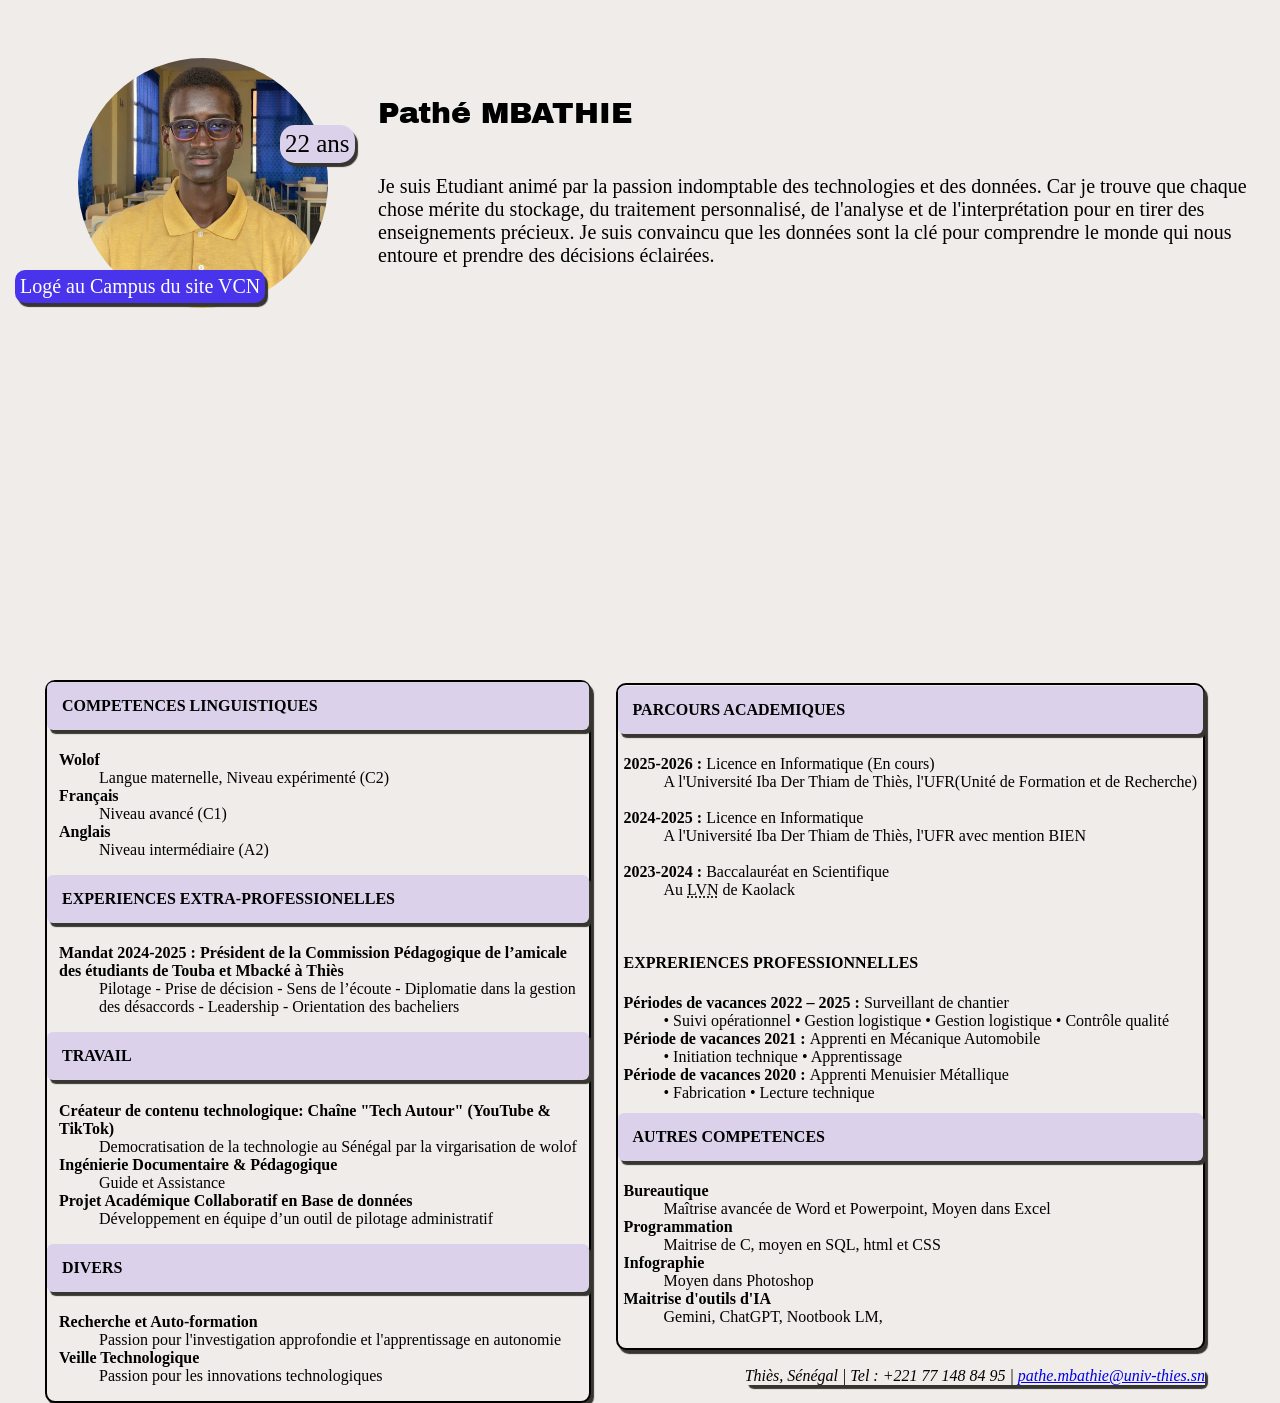
==== index.html @ 099e802d "Update and rename index.html.html to index.html" ====
<!DOCTYPE html>
<html lang="en">
<head>
    <meta charset="UTF-8">
    <meta name="viewport" content="width=device-width, initial-scale=1.0">
    <title>MonCV</title>
    <link rel="stylesheet" href="style.css">
    
    <link rel="preconnect" href="https://fonts.googleapis.com">
    <link rel="preconnect" href="https://fonts.gstatic.com" crossorigin>
    <link href="https://fonts.googleapis.com/css2?family=Archivo+Black&display=swap" rel="stylesheet">

</head>
<body>
     <header>
        <img src="IMAG.jpeg" alt="">
        
        <p id="tete"> <br><br><br> <span id="nom">Pathé MBATHIE</span>
            <br><br><br>Je suis Etudiant animé par la passion indomptable des technologies et des données. Car je trouve que chaque chose mérite du stockage, du traitement personnalisé, de l'analyse et de l'interprétation pour en tirer des enseignements précieux. Je suis convaincu que les données sont la clé pour comprendre le monde qui nous entoure et prendre des décisions éclairées. 
        </p>
        <p id="age">22 ans</p>
        <p id="adr">Logé au Campus du site VCN</p>
    </header>
    <section id="prepart">
        <h4 id="par">PARCOURS ACADEMIQUES</h4>
        <dl>
            <dt><b>2025-2026 :</b> Licence en Informatique (En cours)</dt>
                <dd>A l'Université Iba Der Thiam de Thiès, l'UFR(Unité de Formation et de Recherche)</dd><br>
            <dt><b>2024-2025 :</b> Licence en Informatique</dt>
                <dd>A l'Université Iba Der Thiam de Thiès, l'UFR avec mention BIEN</dd><br>
            <dt><b>2023-2024 :</b> Baccalauréat en Scientifique</dt>
                <dd>Au <abbr title="Lycée Valdiodio Ndiye">LVN</abbr> de Kaolack</dd>
        </dl><br>
        <h4 id="exppro">EXPRERIENCES PROFESSIONNELLES</h4>
        <dl>
            <dt><b>Périodes de vacances 2022 – 2025 : </b>Surveillant de chantier</dt>
                <dd>•	Suivi opérationnel •	Gestion logistique •	Gestion logistique •	Contrôle qualité </dd>
            <dt><b>Période de vacances 2021 : </b>Apprenti en Mécanique Automobile</dt>
                <dd>•	Initiation technique •	Apprentissage</dd>
            <dt><b>Période de vacances 2020 : </b>Apprenti Menuisier Métallique</dt>
                <dd>•	Fabrication •	Lecture technique </dd>
        </dl>
        <h4 id="autcom">AUTRES COMPETENCES</h4>
        <dl>
            <dt><b>Bureautique</b></dt>
                <dd>Maîtrise avancée de Word et Powerpoint, Moyen dans Excel</dd>
            <dt><b>Programmation</b></dt>
                <dd>Maitrise de C, moyen en SQL, html et CSS</dd>
            <dt><b>Infographie</b></dt>
                <dd>Moyen dans Photoshop</dd>
            <dt><b>Maitrise d'outils d'IA</b></dt>
                <dd>Gemini, ChatGPT, Nootbook LM, </dd>
        </dl>
    </section>
    <section id="secpart">
        <h4 id="comlin">COMPETENCES LINGUISTIQUES</h4>
        <dl>
            <dt><b>Wolof</b></dt>
                <dd>Langue maternelle, Niveau expérimenté (C2)</dd>
            <dt><b>Français</b></dt>
                <dd>Niveau avancé (C1)</dd>
            <dt><b>Anglais</b></dt>
                <dd>Niveau intermédiaire (A2)</dd>
        </dl>
        <h4 id="expex">EXPERIENCES EXTRA-PROFESSIONELLES</h4>
        <dl>
            <dt><b>Mandat 2024-2025 : Président de la Commission Pédagogique de l’amicale des étudiants de Touba et Mbacké à Thiès </b></dt>
                <dd>Pilotage - Prise de décision - Sens de l’écoute - Diplomatie dans la gestion des désaccords - Leadership - Orientation des bacheliers </dd>
        </dl>
        <h4 id="tra">TRAVAIL</h4>
        <dl>
            <dt><b>Créateur de contenu technologique: Chaîne "Tech Autour" (YouTube & TikTok)</b></dt>
                <dd>Democratisation de la technologie au Sénégal par la virgarisation de wolof</dd>
            <dt><b>Ingénierie Documentaire & Pédagogique</b></dt>
                <dd>Guide et Assistance</dd>
            <dt><b>Projet Académique Collaboratif en Base de données</b></dt>
                <dd>Développement en équipe d’un outil de pilotage administratif</dd>
        </dl>
        <h4 id="diver">DIVERS</h4>
        <dl>
            <dt><b>Recherche et Auto-formation</b></dt>
                <dd>Passion pour l'investigation approfondie et l'apprentissage en autonomie</dd>
            <dt><b>Veille Technologique</b></dt>
                <dd>Passion pour les innovations technologiques</dd>
        </dl>
    </section>
    <section id="adress">
        <address>
            Thiès, Sénégal |
            Tel : +221 77 148 84 95 |
            <a href="https://mail.google.com/mail/u/0/#inbox" target="_blank">pathe.mbathie@univ-thies.sn</a>
        </address>
    </section>
    
    
</body>
</html>
---- style.css ----
*{
    background-color: rgb(239, 236, 233);
}

header{

    padding-bottom: 40px;
    display: flex;
    justify-content: flex-start;
}

img{
    width: 250px;
    height: 250px;
    border-radius: 170px;
    margin-left: 70px;
    margin-top: 50px;
}

#tete{
    margin-left: 50px;
    font-size: 20px;
    font-family: 'Times New Roman', Times, serif;
    color: rgb(0, 0, 0);
    text-align: start;

}
#nom{
    font-size: 30px;
    font-family: "Archivo Black", sans-serif;
    font-weight: 100px;
    font-style: normal;
}

#age{
    font-size: 25px;
    background-color: rgb(220, 209, 235);
    border-radius: 15px;
    position: absolute;
    top: 100px;
    left: 280px;
    padding: 5px;
    border: 0px solid black;
    box-shadow: 3px 4px 1px rgb(55, 53, 48);
}
#adr{
    font-size: 20px;
    color: white;
    background-color: rgb(73, 51, 235);
    border-radius: 10px;
    position: absolute;
    top: 250px;
    left: 15px;
    padding: 5px;
    border: 0px solid black;
    box-shadow: 3px 4px 1px rgb(55, 53, 48);
}
#prepart{
    position: absolute;
    bottom: -450px;
    right: 75px;
    padding: 6px;
    border: 2px solid black;
    border-radius: 10px;
    box-shadow: 3px 4px 1px rgb(55, 53, 48);
    
}
#par, #exppron, #autcom{
    background-color: rgb(220, 209, 235);
    border-radius: 6px;
    padding: 15px;
    margin-top: -5px;
    margin-left: -6px;
    margin-right: -6px;
    box-shadow: 3px 4px 1px rgb(55, 53, 48);
}
#secpart{
    position: absolute;
    bottom: -503px;
    right: 735px;
    left: 45px;
    width: 530px;
    padding-left: 12px;
    border: 2px solid black;
    border-radius: 10px;
    box-shadow: 3px 4px 1px rgb(55, 53, 48); 
}
#comlin, #expex, #tra, #diver{
    background-color: rgb(220, 209, 235);
    border-radius: 6px;
    padding: 15px;
    width: 512px;
    margin-top: 0px;
    margin-left: -12px;
    margin-right: 7px;
    box-shadow: 3px 4px 1px rgb(55, 53, 48);
}
#adress{
    background-color: rgb(220, 209, 235);
    border-radius: 6px;
    position: absolute;
    bottom: -485px;
    right: 75px;
    box-shadow: 3px 4px 1px rgb(55, 53, 48);
}

@media screen and (max-width: 900px) {
    
    body {
        padding: 10px;
    }

    /* Désactivation du Flex et centrage du header */
    header {
        display: block;
        text-align: center;
        padding-bottom: 20px;
    }

    /* Centrage de l'image de profil */
    img {
        margin: 20px auto;
        display: block;
        width: 180px;
        height: 180px;
    }

    /* Remise en ordre du texte d'introduction */
    #tete {
        margin-left: 0;
        text-align: center;
        font-size: 18px;
    }

    /* On enlève les positions absolues pour que les badges s'alignent proprement */
    #age, #adr {
        position: static !important;
        display: inline-block;
        margin: 10px auto;
        font-size: 16px;
    }

    /* Forcer les deux grandes sections à s'empiler proprement verticalement */
    #prepart, #secpart {
        position: static !important;
        width: auto !important;
        margin: 20px 0 !important;
        padding: 15px !important;
        left: 0 !important;
        right: 0 !important;
    }

    /* Ajuster la largeur des titres internes pour qu'ils ne débordent pas */
    #comlin, #expex, #tra, #diver {
        width: auto !important;
        margin-left: 0 !important;
        margin-right: 0 !important;
    }

    /* Remise en bas de l'adresse de contact */
    #adress {
        position: static !important;
        width: auto !important;
        margin: 30px 0 10px 0 !important;
        text-align: center;
        padding: 10px;
    }
}
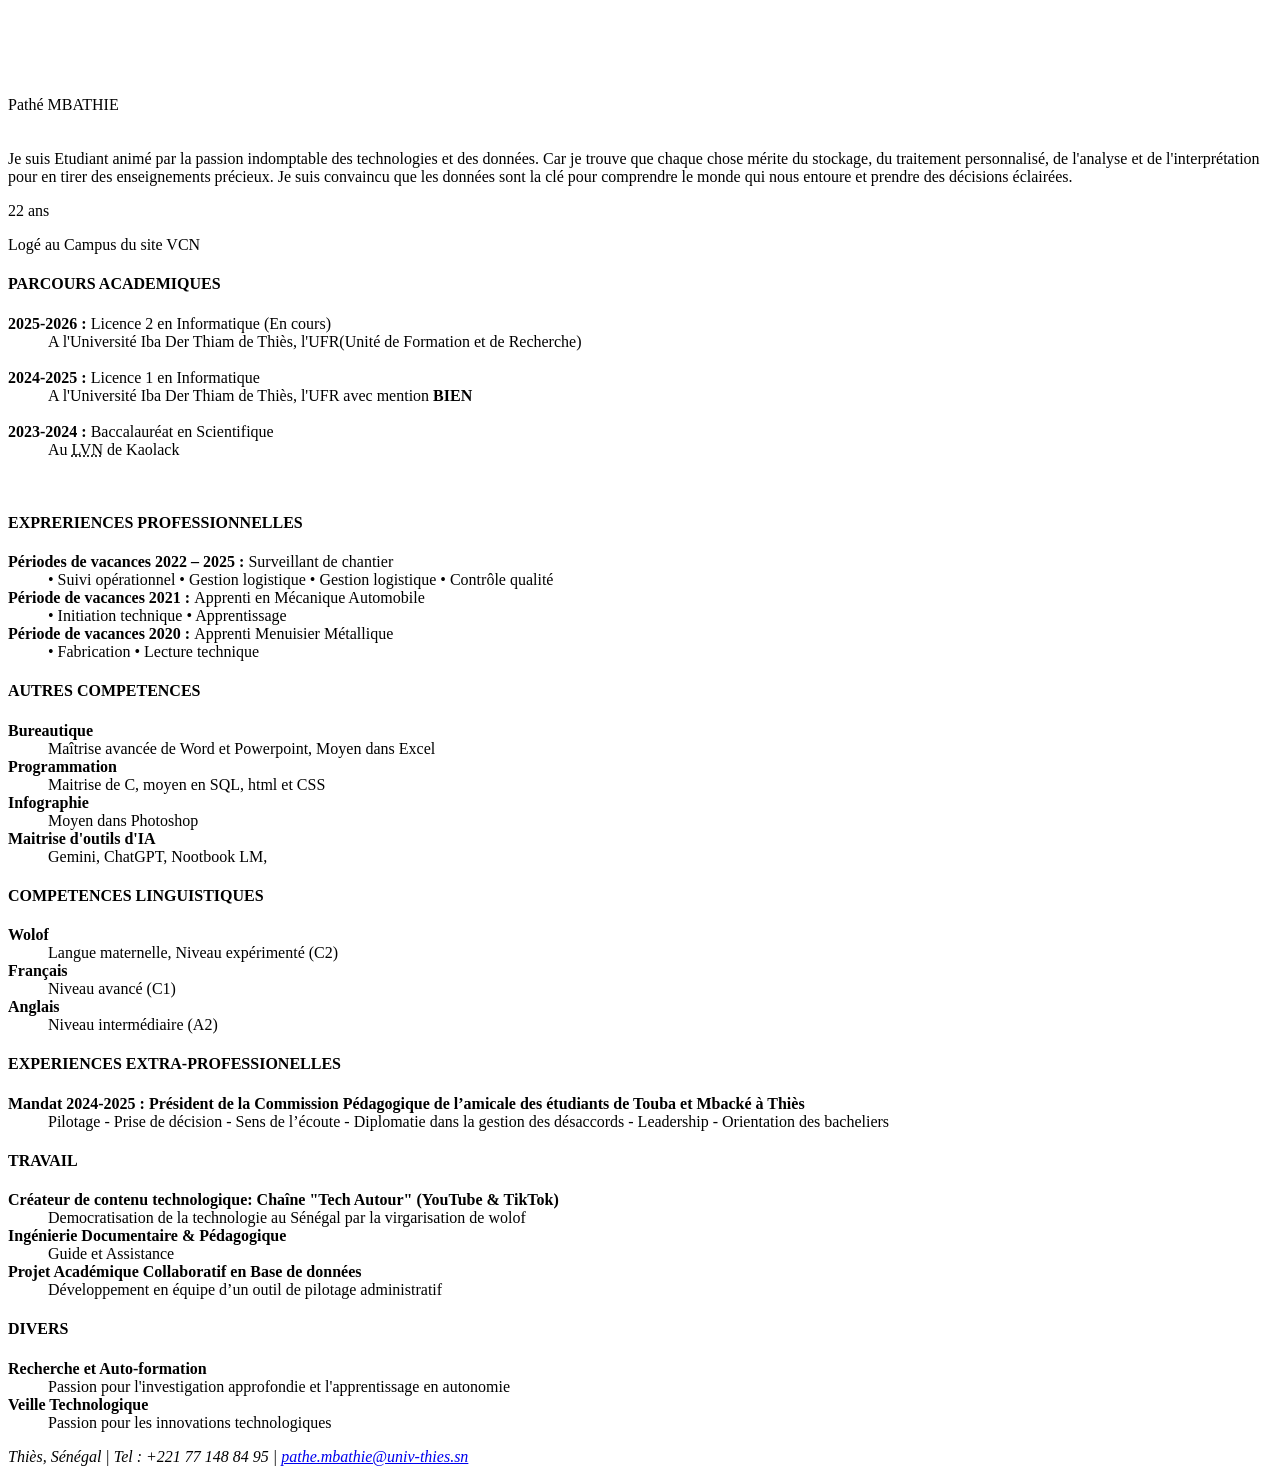
==== commit 2c42d862: "Update index.html" ====
--- a/index.html
+++ b/index.html
@@ -4,7 +4,7 @@
     <meta charset="UTF-8">
     <meta name="viewport" content="width=device-width, initial-scale=1.0">
     <title>MonCV</title>
-    <link rel="stylesheet" href="style.css">
+    <link rel="stylesheet" href="css/style.css">
     
     <link rel="preconnect" href="https://fonts.googleapis.com">
     <link rel="preconnect" href="https://fonts.gstatic.com" crossorigin>
@@ -13,7 +13,7 @@
 </head>
 <body>
      <header>
-        <img src="IMAG.jpeg" alt="">
+        <img src="..//media/IMAG.jpeg" alt="">
         
         <p id="tete"> <br><br><br> <span id="nom">Pathé MBATHIE</span>
             <br><br><br>Je suis Etudiant animé par la passion indomptable des technologies et des données. Car je trouve que chaque chose mérite du stockage, du traitement personnalisé, de l'analyse et de l'interprétation pour en tirer des enseignements précieux. Je suis convaincu que les données sont la clé pour comprendre le monde qui nous entoure et prendre des décisions éclairées. 
@@ -24,10 +24,10 @@
     <section id="prepart">
         <h4 id="par">PARCOURS ACADEMIQUES</h4>
         <dl>
-            <dt><b>2025-2026 :</b> Licence en Informatique (En cours)</dt>
+            <dt><b>2025-2026 :</b> Licence 2 en Informatique (En cours)</dt>
                 <dd>A l'Université Iba Der Thiam de Thiès, l'UFR(Unité de Formation et de Recherche)</dd><br>
-            <dt><b>2024-2025 :</b> Licence en Informatique</dt>
-                <dd>A l'Université Iba Der Thiam de Thiès, l'UFR avec mention BIEN</dd><br>
+            <dt><b>2024-2025 :</b> Licence 1 en Informatique</dt>
+                <dd>A l'Université Iba Der Thiam de Thiès, l'UFR avec mention <b>BIEN</b></dd><br>
             <dt><b>2023-2024 :</b> Baccalauréat en Scientifique</dt>
                 <dd>Au <abbr title="Lycée Valdiodio Ndiye">LVN</abbr> de Kaolack</dd>
         </dl><br>
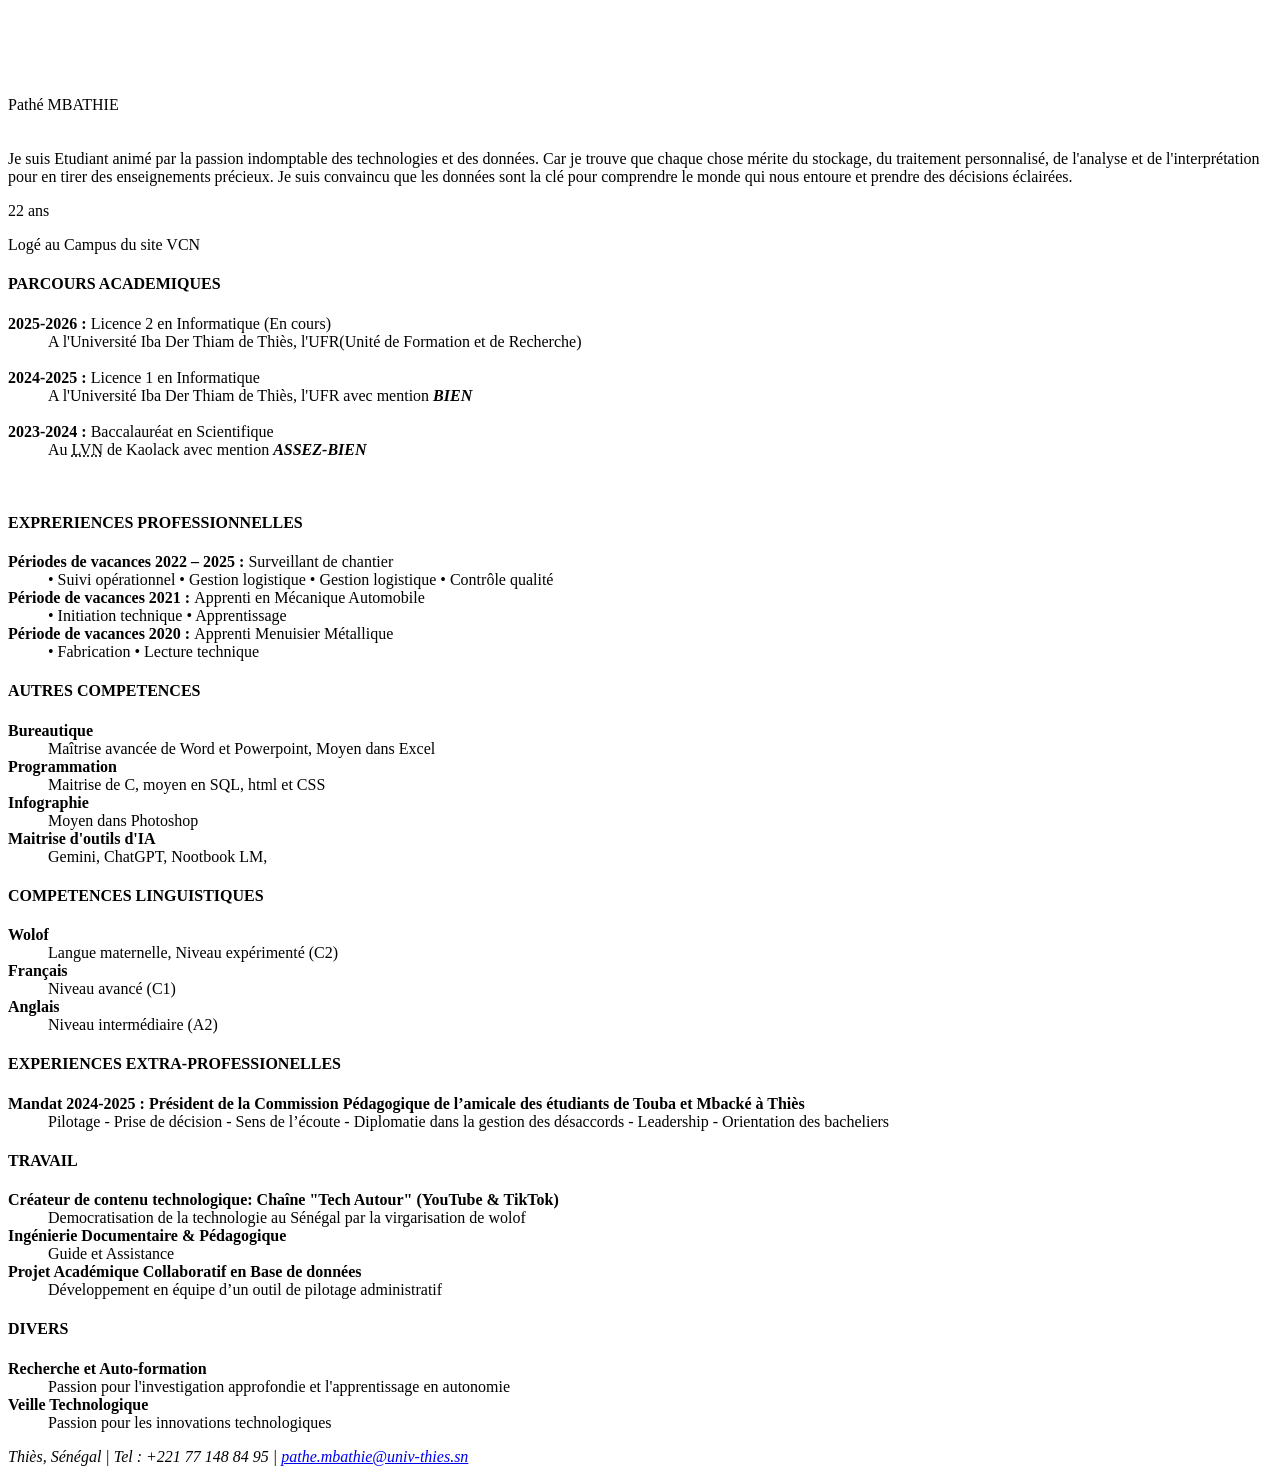
==== commit 578f7e61: "Update index.html" ====
--- a/index.html
+++ b/index.html
@@ -27,9 +27,9 @@
             <dt><b>2025-2026 :</b> Licence 2 en Informatique (En cours)</dt>
                 <dd>A l'Université Iba Der Thiam de Thiès, l'UFR(Unité de Formation et de Recherche)</dd><br>
             <dt><b>2024-2025 :</b> Licence 1 en Informatique</dt>
-                <dd>A l'Université Iba Der Thiam de Thiès, l'UFR avec mention <b>BIEN</b></dd><br>
+                <dd>A l'Université Iba Der Thiam de Thiès, l'UFR avec mention <b><i>BIEN</i></b></dd><br>
             <dt><b>2023-2024 :</b> Baccalauréat en Scientifique</dt>
-                <dd>Au <abbr title="Lycée Valdiodio Ndiye">LVN</abbr> de Kaolack</dd>
+                <dd>Au <abbr title="Lycée Valdiodio Ndiye">LVN</abbr> de Kaolack avec mention <b><i>ASSEZ-BIEN</i></b></dd>
         </dl><br>
         <h4 id="exppro">EXPRERIENCES PROFESSIONNELLES</h4>
         <dl>
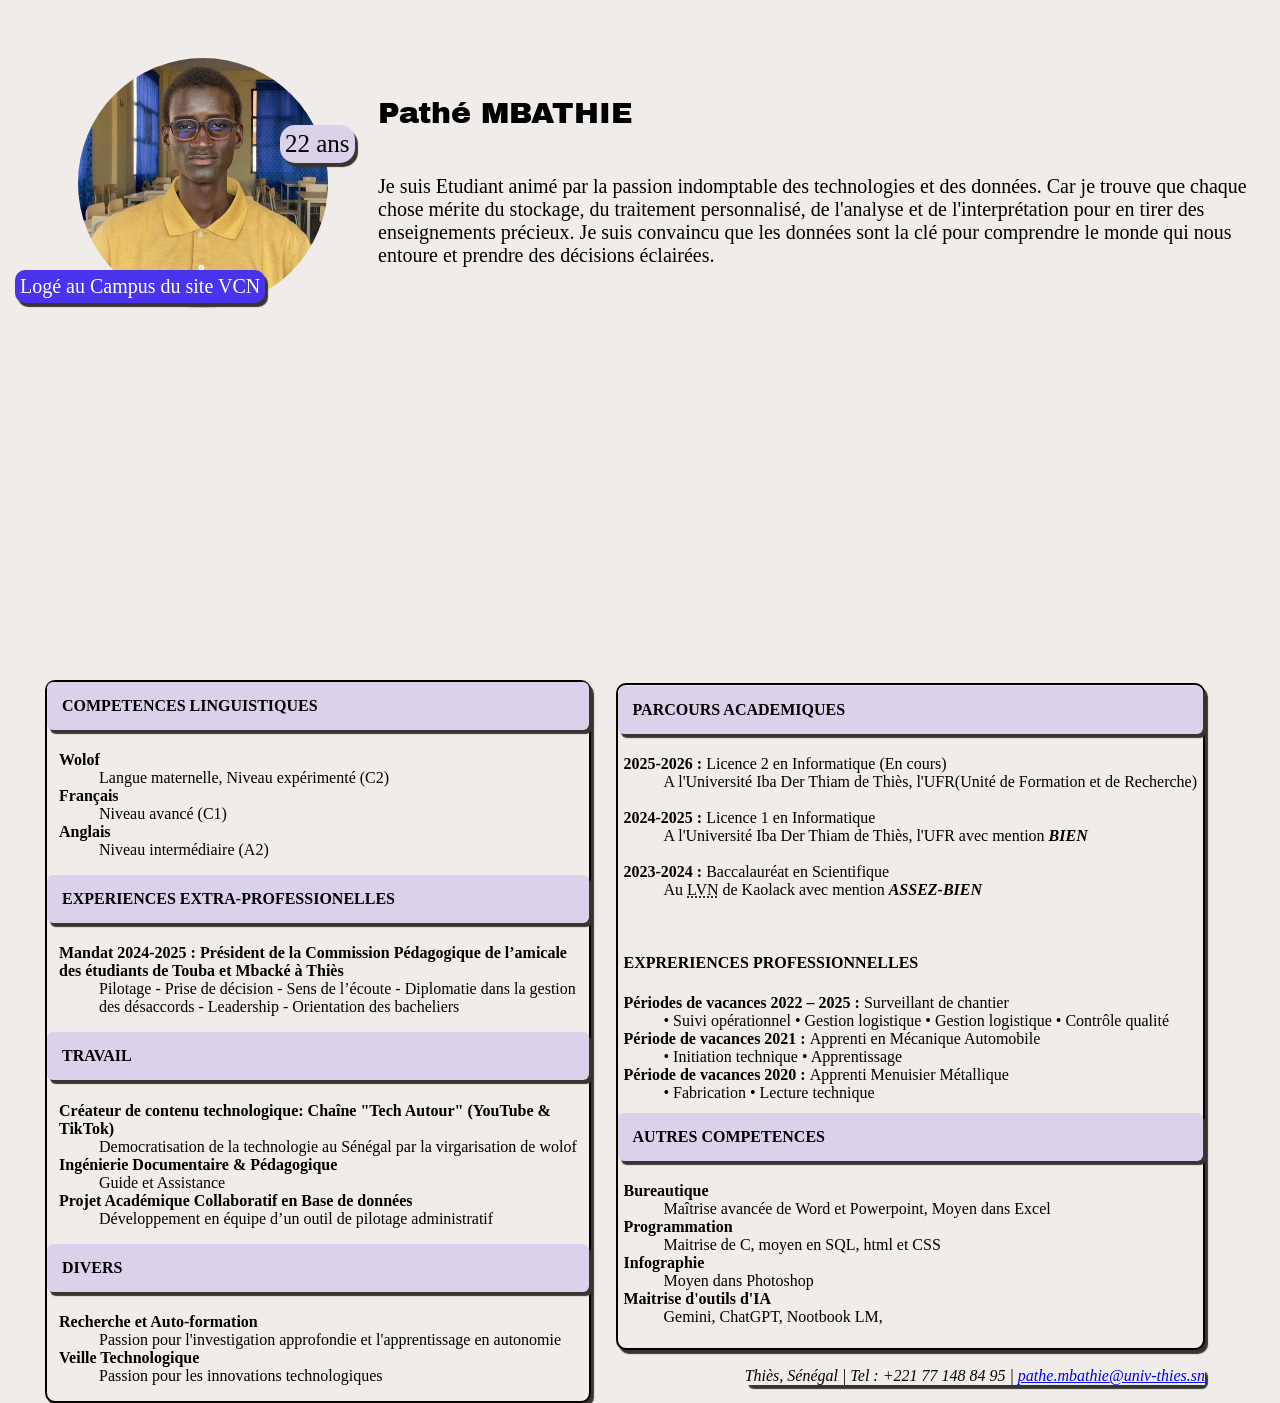
==== commit c9636d98: "Update index.html" ====
--- a/index.html
+++ b/index.html
@@ -4,7 +4,7 @@
     <meta charset="UTF-8">
     <meta name="viewport" content="width=device-width, initial-scale=1.0">
     <title>MonCV</title>
-    <link rel="stylesheet" href="css/style.css">
+    <link rel="stylesheet" href="style.css">
     
     <link rel="preconnect" href="https://fonts.googleapis.com">
     <link rel="preconnect" href="https://fonts.gstatic.com" crossorigin>
@@ -13,7 +13,7 @@
 </head>
 <body>
      <header>
-        <img src="..//media/IMAG.jpeg" alt="">
+        <img src="IMAG.jpeg" alt="">
         
         <p id="tete"> <br><br><br> <span id="nom">Pathé MBATHIE</span>
             <br><br><br>Je suis Etudiant animé par la passion indomptable des technologies et des données. Car je trouve que chaque chose mérite du stockage, du traitement personnalisé, de l'analyse et de l'interprétation pour en tirer des enseignements précieux. Je suis convaincu que les données sont la clé pour comprendre le monde qui nous entoure et prendre des décisions éclairées. 
--- a/style.css
+++ b/style.css
@@ -0,0 +1,168 @@
+*{
+    background-color: rgb(239, 236, 233);
+}
+
+header{
+
+    padding-bottom: 40px;
+    display: flex;
+    justify-content: flex-start;
+}
+
+img{
+    width: 250px;
+    height: 250px;
+    border-radius: 170px;
+    margin-left: 70px;
+    margin-top: 50px;
+}
+
+#tete{
+    margin-left: 50px;
+    font-size: 20px;
+    font-family: 'Times New Roman', Times, serif;
+    color: rgb(0, 0, 0);
+    text-align: start;
+
+}
+#nom{
+    font-size: 30px;
+    font-family: "Archivo Black", sans-serif;
+    font-weight: 100px;
+    font-style: normal;
+}
+
+#age{
+    font-size: 25px;
+    background-color: rgb(220, 209, 235);
+    border-radius: 15px;
+    position: absolute;
+    top: 100px;
+    left: 280px;
+    padding: 5px;
+    border: 0px solid black;
+    box-shadow: 3px 4px 1px rgb(55, 53, 48);
+}
+#adr{
+    font-size: 20px;
+    color: white;
+    background-color: rgb(73, 51, 235);
+    border-radius: 10px;
+    position: absolute;
+    top: 250px;
+    left: 15px;
+    padding: 5px;
+    border: 0px solid black;
+    box-shadow: 3px 4px 1px rgb(55, 53, 48);
+}
+#prepart{
+    position: absolute;
+    bottom: -450px;
+    right: 75px;
+    padding: 6px;
+    border: 2px solid black;
+    border-radius: 10px;
+    box-shadow: 3px 4px 1px rgb(55, 53, 48);
+    
+}
+#par, #exppron, #autcom{
+    background-color: rgb(220, 209, 235);
+    border-radius: 6px;
+    padding: 15px;
+    margin-top: -5px;
+    margin-left: -6px;
+    margin-right: -6px;
+    box-shadow: 3px 4px 1px rgb(55, 53, 48);
+}
+#secpart{
+    position: absolute;
+    bottom: -503px;
+    right: 735px;
+    left: 45px;
+    width: 530px;
+    padding-left: 12px;
+    border: 2px solid black;
+    border-radius: 10px;
+    box-shadow: 3px 4px 1px rgb(55, 53, 48); 
+}
+#comlin, #expex, #tra, #diver{
+    background-color: rgb(220, 209, 235);
+    border-radius: 6px;
+    padding: 15px;
+    width: 512px;
+    margin-top: 0px;
+    margin-left: -12px;
+    margin-right: 7px;
+    box-shadow: 3px 4px 1px rgb(55, 53, 48);
+}
+#adress{
+    background-color: rgb(220, 209, 235);
+    border-radius: 6px;
+    position: absolute;
+    bottom: -485px;
+    right: 75px;
+    box-shadow: 3px 4px 1px rgb(55, 53, 48);
+}
+
+@media screen and (max-width: 900px) {
+    
+    body {
+        padding: 10px;
+    }
+
+    /* Désactivation du Flex et centrage du header */
+    header {
+        display: block;
+        text-align: center;
+        padding-bottom: 20px;
+    }
+
+    /* Centrage de l'image de profil */
+    img {
+        margin: 20px auto;
+        display: block;
+        width: 180px;
+        height: 180px;
+    }
+
+    /* Remise en ordre du texte d'introduction */
+    #tete {
+        margin-left: 0;
+        text-align: center;
+        font-size: 18px;
+    }
+
+    /* On enlève les positions absolues pour que les badges s'alignent proprement */
+    #age, #adr {
+        position: static !important;
+        display: inline-block;
+        margin: 10px auto;
+        font-size: 16px;
+    }
+
+    /* Forcer les deux grandes sections à s'empiler proprement verticalement */
+    #prepart, #secpart {
+        position: static !important;
+        width: auto !important;
+        margin: 20px 0 !important;
+        padding: 15px !important;
+        left: 0 !important;
+        right: 0 !important;
+    }
+
+    /* Ajuster la largeur des titres internes pour qu'ils ne débordent pas */
+    #comlin, #expex, #tra, #diver {
+        width: auto !important;
+        margin-left: 0 !important;
+        margin-right: 0 !important;
+    }
+
+    /* Remise en bas de l'adresse de contact */
+    #adress {
+        position: static !important;
+        width: auto !important;
+        margin: 30px 0 10px 0 !important;
+        text-align: center;
+        padding: 10px;
+    }
+}
